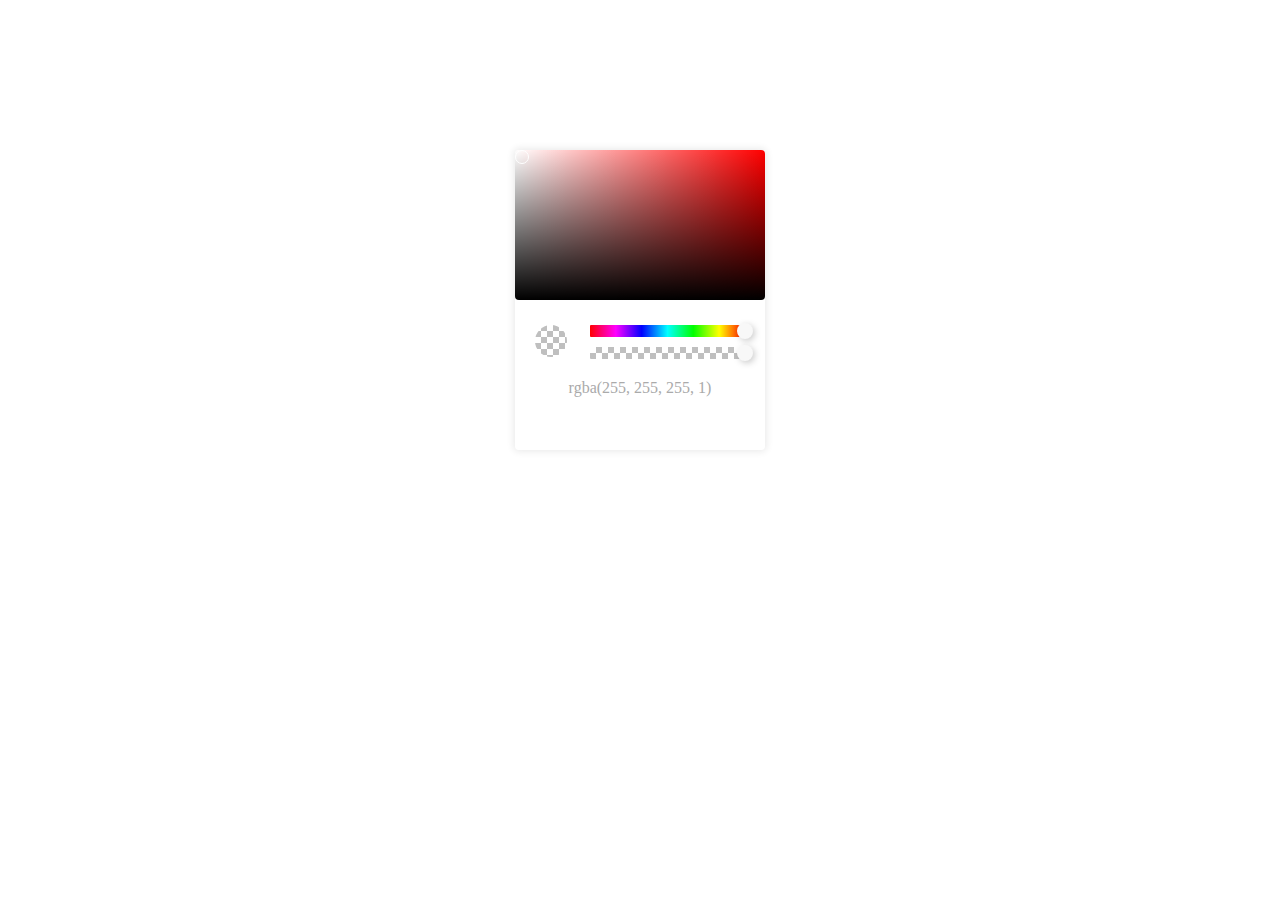
==== 调色盘小工具/index.html @ 94c4a452 "feat: add palette style" ====
<!DOCTYPE html>
<html lang="en">
<head>
    <meta charset="UTF-8">
    <meta name="viewport" content="width=device-width, initial-scale=1.0">
    <meta http-equiv="X-UA-Compatible" content="ie=edge">
    <title>Proxy</title>
    <link rel="stylesheet" href="./index.css">
</head>

<body>
<div class="wrapper">
    <div class="color-picker">
        <div class="color-indicator"></div>
    </div>
<!--     hover to paste-->
    <div class="preview"></div>
    <div class="hue-slider palette" name="hue">
        <div class="slider-indicator" name="hue"></div>
    </div>
    <div class="alpha-slider palette" name="alpha">
        <div class="slider-indicator" name="alpha"></div>
    </div>
    <div class="result">rgba(255, 255, 255, 1)</div>
</div>
<script src="./proxy.js"></script>
<script src="./drag.js"></script>
<!--<div id="template">Hello,{{name}}</div>-->
</body>
<script>
    const palettes = Array.prototype.slice.call(document.querySelectorAll('.palette'));
    const sliders = Array.prototype.slice.call(document.querySelectorAll('.slider-indicator'));
    const picker = document.querySelector('.color-picker');
    const indicator = document.querySelector('.color-indicator');
    const contexts = palettes.map((context) => {
        const name = context.getAttribute('name');
        const dragger = sliders.filter(ele => ele.getAttribute('name') === name)[0];

        return new DragContext({
            $context: context,
            $dragger: dragger,
            name,
            direction: 'horizontal',
            initX: 120
        });
    });

    const name = picker.getAttribute('name');
    const context = new DragContext({
        $context: picker,
        $dragger: indicator,
        name,
        direction: 'both'
    })
</script>
<!--<script>-->
<!--    // 收集依赖-->
<!--    let colorPattern = reactive({-->
<!--        r: 0,-->
<!--        g: 0,-->
<!--        b: 0-->
<!--    });-->

<!--    // 收集依赖对应的 callback-->
<!--    effect(() => {-->
<!--        document.getElementById("r").value = colorPattern.r;-->
<!--    });-->

<!--    effect(() => {-->
<!--        document.getElementById("g").value = colorPattern.g;-->
<!--    });-->

<!--    effect(() => {-->
<!--        document.getElementById("b").value = colorPattern.b;-->
<!--    });-->

<!--    effect(() => {-->
<!--        document.getElementById('color-pattern').style.background = `rgb(${colorPattern.r}, ${colorPattern.g}, ${colorPattern.b})`;-->
<!--    });-->

<!--    effect(() => {-->
<!--        document.getElementById("result").value = `${colorPattern.r}, ${colorPattern.g}, ${colorPattern.b}`;-->
<!--    });-->

<!--    document.getElementById('r').addEventListener('input', event => {-->
<!--        colorPattern.r = event.target.value;-->
<!--    });-->

<!--    document.getElementById('g').addEventListener('input', event => {-->
<!--        colorPattern.g = event.target.value;-->
<!--    });-->

<!--    document.getElementById('b').addEventListener('input', event => {-->
<!--        colorPattern.b = event.target.value;-->
<!--    });-->
<!--</script>-->

<!--<script>-->
<!--    let reactivities = new Map();-->

<!--    let handlers = new Map();-->
<!--    let usedReactivities = [];-->
<!--    function reactive(obj) {-->
<!--        if (reactivities.has(obj)) {-->
<!--            return reactivities.get(obj);-->
<!--        }-->
<!--        let proxy = new Proxy(obj, {-->
<!--            get(obj, prop) {-->
<!--                usedReactivities.push([obj, prop]);-->
<!--                if (typeof obj[prop] == "object") {-->
<!--                    return reactive(obj[prop]);-->
<!--                }-->
<!--                return obj[prop];-->
<!--            },-->
<!--            set(obj, prop, val) {-->
<!--                obj[prop] = val;-->
<!--                if (handlers.get(obj) && handlers.get(obj).get(prop)) {-->
<!--                    for (let handler of handlers.get(obj).get(prop)) {-->
<!--                        handler();-->
<!--                    }-->
<!--                }-->
<!--                return obj[prop];-->
<!--            },-->
<!--        });-->
<!--        reactivities.set(obj, proxy);-->
<!--        reactivities.set(proxy, proxy);-->
<!--        return proxy;-->
<!--    }-->

<!--    function effect(handler) {-->
<!--        usedReactivities = [];-->
<!--        handler();-->
<!--        for (let usedReactivity of usedReactivities) {-->
<!--            let [obj, prop] = usedReactivity;-->
<!--            if (!handlers.get(obj)) {-->
<!--                handlers.set(obj, new Map());-->
<!--            }-->
<!--            if (!handlers.get(obj).get(prop)) {-->
<!--                handlers.get(obj).set(prop, []);-->
<!--            }-->

<!--            handlers.get(obj).get(prop).push(handler);-->
<!--        }-->
<!--    }-->

<!--    let range = document.createRange();-->
<!--    let template = document.getElementById("template");-->
<!--    range.setStart(template.childNodes[0], 6);-->
<!--    range.setEnd(template.childNodes[0], 14);-->

<!--    let data = reactive({ name: "world" });-->
<!--    effect(() => {-->
<!--        range.extractContents();-->
<!--        range.insertNode(document.createTextNode(data.name));-->
<!--    });-->
<!--</script>-->
</html>
---- 调色盘小工具/index.css ----
html,
body {
    margin: 0;
}


.wrapper {
    margin: 150px auto;
    box-shadow: 0 0 7px 2px rgba(0,0,0,.08);
    border-radius: 4px;
    width: 250px;
    height: 300px;
}

.color-picker {
    position: relative;
    margin-bottom: 25px;
    border-radius: inherit;
    height: 150px;
    background: linear-gradient(to bottom, rgba(0, 0, 0, 0), rgba(0, 0, 0, 1)), linear-gradient(to left, rgba(0, 0, 0, 0), rgba(255, 255, 255, 1));
    background-color: red;
}

.color-indicator {
    position: absolute;
    /*left: -6px;*/
    /*top: -6px;*/
    width: 12px;
    height: 12px;
    /*transform: translate(-6px, -6px);*/
    border-radius: 50%;
    border: 1px solid white;
}

.preview {
    float: left;
    margin-left: 20px;
    border-radius: 50%;
    width: 32px;
    height: 32px;
    background: linear-gradient(45deg, rgba(0, 0, 0, .25) 25%,
        transparent 0, transparent 75%, rgba(0, 0, 0, .25) 0) 0 0 / 12px 12px,
        linear-gradient(45deg, rgba(0, 0, 0, .25) 25%, transparent 0, transparent 75%, rgba(0, 0, 0, .25) 0) 6px 6px / 12px 12px;
    background-color: rgba(255, 255, 255, .5);
}

.palette {
    position: relative;
    margin-left: 75px;
    margin-bottom: 10px;
    border-radius: 1px;
    width: 155px;
    height: 12px;
    background: darkblue;
}

.palette + .palette {
    margin-bottom: 20px;
}

.result {
    text-align: center;
    color: #aaa;
}

.hue-slider {
    background: linear-gradient(to right,
        hsl(0, 100%, 50%) 0%,
        hsl(330, 100%, 50%) 8.33%,
        hsl(300, 100%, 50%) 16.67%,
        hsl(270, 100%, 50%) 25%,
        hsl(240, 100%, 50%) 33.33%,
        hsl(210, 100%, 50%) 41.67%,
        hsl(180, 100%, 50%) 50%,
        hsl(150, 100%, 50%) 58.33%,
        hsl(120, 100%, 50%) 66.67%,
        hsl(90, 100%, 50%) 75%,
        hsl(60, 100%, 50%) 83.33%,
        hsl(30, 100%, 50%) 91.67%,
        hsl(0, 100%, 50%) 100%
    );
}

.alpha-slider {
    background: linear-gradient(45deg, rgba(0, 0, 0, .25) 25%,
        transparent 0, transparent 75%, rgba(0, 0, 0, .25) 0) 0 0 / 12px 12px,
        linear-gradient(45deg, rgba(0, 0, 0, .25) 25%, transparent 0, transparent 75%, rgba(0, 0, 0, .25) 0) 6px 6px / 12px 12px;
    background-color: rgba(255, 255, 255, .5);
}

.slider-indicator {
    position: relative;
    left: -8px;
    top: -2px;
    width: 16px;
    height: 16px;
    border-radius: 50%;
    transform: translateX(155px);
    background: rgb(248, 248, 248);
    filter: drop-shadow(2px 2px 3px rgba(0, 0, 0, .2));
}
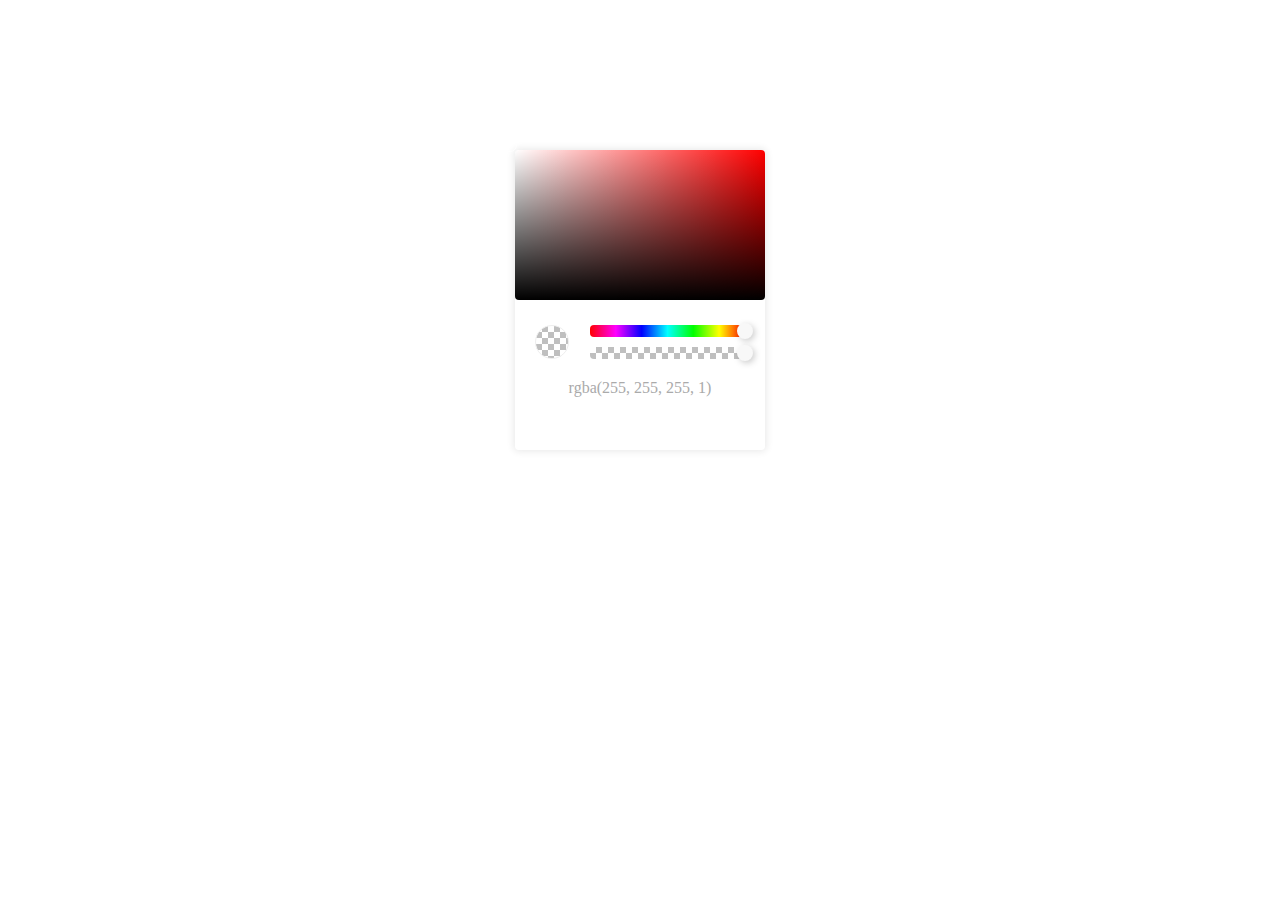
==== commit 5e1c8cc4: "feat: 调色器基本完成、全局方法调用方式修改" ====
--- a/调色盘小工具/index.html
+++ b/调色盘小工具/index.html
@@ -10,8 +10,8 @@
 
 <body>
 <div class="wrapper">
-    <div class="color-picker">
-        <div class="color-indicator"></div>
+    <div class="color-picker" name="palette">
+        <div class="color-indicator" name="palette"></div>
     </div>
 <!--     hover to paste-->
     <div class="preview"></div>
@@ -22,136 +22,60 @@
         <div class="slider-indicator" name="alpha"></div>
     </div>
     <div class="result">rgba(255, 255, 255, 1)</div>
+<!--    TODO 动态模版-->
+<!--<div id="template">Hello,{{name}}</div>-->
 </div>
-<script src="./proxy.js"></script>
-<script src="./drag.js"></script>
-<!--<div id="template">Hello,{{name}}</div>-->
+<!--<script src="./proxy.js"></script>-->
 </body>
-<script>
-    const palettes = Array.prototype.slice.call(document.querySelectorAll('.palette'));
-    const sliders = Array.prototype.slice.call(document.querySelectorAll('.slider-indicator'));
-    const picker = document.querySelector('.color-picker');
-    const indicator = document.querySelector('.color-indicator');
-    const contexts = palettes.map((context) => {
-        const name = context.getAttribute('name');
-        const dragger = sliders.filter(ele => ele.getAttribute('name') === name)[0];
+<script type="module">
+    import { DragContext } from './drag.js';
+    import { StyleRender } from './render.js';
 
-        return new DragContext({
-            $context: context,
-            $dragger: dragger,
+    const doms = {};
+    const dragContexts = [];
+
+    kickPicker();
+    kickSliders();
+    StyleRender.getInstance(doms, dragContexts);
+
+    function kickPicker () {
+        // 获取色盘有关节点并缓存
+        const picker = document.querySelector('.color-picker');
+        const indicator = document.querySelector('.color-indicator');
+        doms.picker = picker;
+        doms.indicator = indicator;
+
+        const name = picker.getAttribute('name');
+        const context = new DragContext({
+            context: picker,
+            dragger: indicator,
             name,
-            direction: 'horizontal',
-            initX: 120
+            direction: 'both'
+        })
+
+        dragContexts.push(context);
+    }
+
+    function kickSliders () {
+        const palettes = Array.prototype.slice.call(document.querySelectorAll('.palette'));
+        const sliders = Array.prototype.slice.call(document.querySelectorAll('.slider-indicator'));
+        doms.palettes = palettes;
+        doms.sliders = sliders;
+
+        const contexts = palettes.map((context) => {
+            const name = context.getAttribute('name');
+            const dragger = sliders.filter(ele => ele.getAttribute('name') === name)[0];
+
+            return new DragContext({
+                context,
+                dragger,
+                name,
+                direction: 'horizontal',
+                initX: 120
+            });
         });
-    });
 
-    const name = picker.getAttribute('name');
-    const context = new DragContext({
-        $context: picker,
-        $dragger: indicator,
-        name,
-        direction: 'both'
-    })
+        dragContexts.push(...contexts);
+    }
 </script>
-<!--<script>-->
-<!--    // 收集依赖-->
-<!--    let colorPattern = reactive({-->
-<!--        r: 0,-->
-<!--        g: 0,-->
-<!--        b: 0-->
-<!--    });-->
-
-<!--    // 收集依赖对应的 callback-->
-<!--    effect(() => {-->
-<!--        document.getElementById("r").value = colorPattern.r;-->
-<!--    });-->
-
-<!--    effect(() => {-->
-<!--        document.getElementById("g").value = colorPattern.g;-->
-<!--    });-->
-
-<!--    effect(() => {-->
-<!--        document.getElementById("b").value = colorPattern.b;-->
-<!--    });-->
-
-<!--    effect(() => {-->
-<!--        document.getElementById('color-pattern').style.background = `rgb(${colorPattern.r}, ${colorPattern.g}, ${colorPattern.b})`;-->
-<!--    });-->
-
-<!--    effect(() => {-->
-<!--        document.getElementById("result").value = `${colorPattern.r}, ${colorPattern.g}, ${colorPattern.b}`;-->
-<!--    });-->
-
-<!--    document.getElementById('r').addEventListener('input', event => {-->
-<!--        colorPattern.r = event.target.value;-->
-<!--    });-->
-
-<!--    document.getElementById('g').addEventListener('input', event => {-->
-<!--        colorPattern.g = event.target.value;-->
-<!--    });-->
-
-<!--    document.getElementById('b').addEventListener('input', event => {-->
-<!--        colorPattern.b = event.target.value;-->
-<!--    });-->
-<!--</script>-->
-
-<!--<script>-->
-<!--    let reactivities = new Map();-->
-
-<!--    let handlers = new Map();-->
-<!--    let usedReactivities = [];-->
-<!--    function reactive(obj) {-->
-<!--        if (reactivities.has(obj)) {-->
-<!--            return reactivities.get(obj);-->
-<!--        }-->
-<!--        let proxy = new Proxy(obj, {-->
-<!--            get(obj, prop) {-->
-<!--                usedReactivities.push([obj, prop]);-->
-<!--                if (typeof obj[prop] == "object") {-->
-<!--                    return reactive(obj[prop]);-->
-<!--                }-->
-<!--                return obj[prop];-->
-<!--            },-->
-<!--            set(obj, prop, val) {-->
-<!--                obj[prop] = val;-->
-<!--                if (handlers.get(obj) && handlers.get(obj).get(prop)) {-->
-<!--                    for (let handler of handlers.get(obj).get(prop)) {-->
-<!--                        handler();-->
-<!--                    }-->
-<!--                }-->
-<!--                return obj[prop];-->
-<!--            },-->
-<!--        });-->
-<!--        reactivities.set(obj, proxy);-->
-<!--        reactivities.set(proxy, proxy);-->
-<!--        return proxy;-->
-<!--    }-->
-
-<!--    function effect(handler) {-->
-<!--        usedReactivities = [];-->
-<!--        handler();-->
-<!--        for (let usedReactivity of usedReactivities) {-->
-<!--            let [obj, prop] = usedReactivity;-->
-<!--            if (!handlers.get(obj)) {-->
-<!--                handlers.set(obj, new Map());-->
-<!--            }-->
-<!--            if (!handlers.get(obj).get(prop)) {-->
-<!--                handlers.get(obj).set(prop, []);-->
-<!--            }-->
-
-<!--            handlers.get(obj).get(prop).push(handler);-->
-<!--        }-->
-<!--    }-->
-
-<!--    let range = document.createRange();-->
-<!--    let template = document.getElementById("template");-->
-<!--    range.setStart(template.childNodes[0], 6);-->
-<!--    range.setEnd(template.childNodes[0], 14);-->
-
-<!--    let data = reactive({ name: "world" });-->
-<!--    effect(() => {-->
-<!--        range.extractContents();-->
-<!--        range.insertNode(document.createTextNode(data.name));-->
-<!--    });-->
-<!--</script>-->
 </html>
--- a/调色盘小工具/index.css
+++ b/调色盘小工具/index.css
@@ -2,7 +2,6 @@
 body {
     margin: 0;
 }
-
 
 .wrapper {
     margin: 150px auto;
@@ -23,18 +22,20 @@
 
 .color-indicator {
     position: absolute;
-    /*left: -6px;*/
-    /*top: -6px;*/
+    left: -6px;
+    top: -6px;
     width: 12px;
     height: 12px;
-    /*transform: translate(-6px, -6px);*/
+    transform: translate(-6px, -6px);
     border-radius: 50%;
     border: 1px solid white;
+    cursor: pointer;
 }
 
 .preview {
     float: left;
     margin-left: 20px;
+    border: 1px solid #eee;
     border-radius: 50%;
     width: 32px;
     height: 32px;
@@ -48,10 +49,11 @@
     position: relative;
     margin-left: 75px;
     margin-bottom: 10px;
-    border-radius: 1px;
+    border-radius: 4px;
     width: 155px;
     height: 12px;
     background: darkblue;
+    cursor: pointer;
 }
 
 .palette + .palette {
@@ -64,19 +66,19 @@
 }
 
 .hue-slider {
-    background: linear-gradient(to right,
+    background: linear-gradient(to left,
         hsl(0, 100%, 50%) 0%,
-        hsl(330, 100%, 50%) 8.33%,
-        hsl(300, 100%, 50%) 16.67%,
-        hsl(270, 100%, 50%) 25%,
-        hsl(240, 100%, 50%) 33.33%,
-        hsl(210, 100%, 50%) 41.67%,
+        hsl(30, 100%, 50%) 8.33%,
+        hsl(60, 100%, 50%) 16.67%,
+        hsl(90, 100%, 50%) 25%,
+        hsl(120, 100%, 50%) 33.33%,
+        hsl(150, 100%, 50%) 41.67%,
         hsl(180, 100%, 50%) 50%,
-        hsl(150, 100%, 50%) 58.33%,
-        hsl(120, 100%, 50%) 66.67%,
-        hsl(90, 100%, 50%) 75%,
-        hsl(60, 100%, 50%) 83.33%,
-        hsl(30, 100%, 50%) 91.67%,
+        hsl(210, 100%, 50%) 58.33%,
+        hsl(240, 100%, 50%) 66.67%,
+        hsl(270, 100%, 50%) 75%,
+        hsl(300, 100%, 50%) 83.33%,
+        hsl(330, 100%, 50%) 91.67%,
         hsl(0, 100%, 50%) 100%
     );
 }
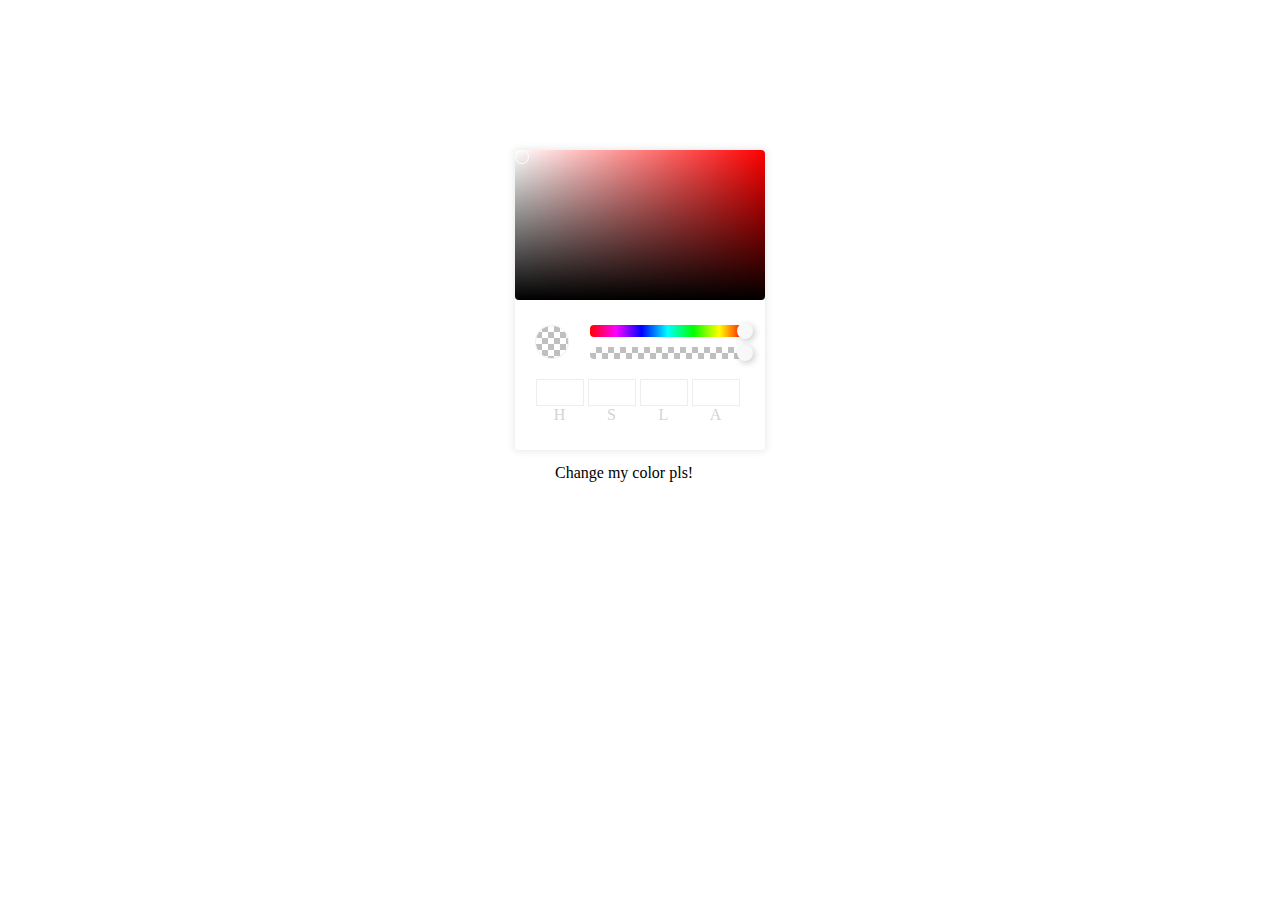
==== commit fb264367: "feat: 调色器逻辑完善" ====
--- a/调色盘小工具/index.html
+++ b/调色盘小工具/index.html
@@ -13,30 +13,53 @@
     <div class="color-picker" name="palette">
         <div class="color-indicator" name="palette"></div>
     </div>
-<!--     hover to paste-->
-    <div class="preview"></div>
+<!--    TODO hover to paste-->
+    <div class="preview">
+        <div class="hover"></div>
+    </div>
     <div class="hue-slider palette" name="hue">
         <div class="slider-indicator" name="hue"></div>
     </div>
     <div class="alpha-slider palette" name="alpha">
         <div class="slider-indicator" name="alpha"></div>
     </div>
-    <div class="result">rgba(255, 255, 255, 1)</div>
-<!--    TODO 动态模版-->
-<!--<div id="template">Hello,{{name}}</div>-->
+    <div class="result">
+        <div class="hsla">
+            <input type="text" name="H">
+            <input type="text" name="S">
+            <input type="text" name="L">
+            <input type="text" name="A">
+            <label>H</label>
+            <label>S</label>
+            <label>L</label>
+            <label>A</label>
+        </div>
+    </div>
+    <div class="sample">
+        Change my color pls!
+    </div>
 </div>
-<!--<script src="./proxy.js"></script>-->
 </body>
 <script type="module">
     import { DragContext } from './drag.js';
     import { StyleRender } from './render.js';
+    import { effect } from "./proxy.js";
 
     const doms = {};
     const dragContexts = [];
 
     kickPicker();
     kickSliders();
+    // 初始化
     StyleRender.getInstance(doms, dragContexts);
+
+    // 在类中注册响应变量，如果发生改变则执行该方法进行更新实现数据同步
+    effect(() => {
+        const hslaList = StyleRender.getInstance(doms, dragContexts).getHSL();
+        const hslaColor = `hsla(${hslaList[0]}, ${hslaList[1]}, ${hslaList[2]}, ${hslaList[3]})`;
+
+        document.getElementsByClassName('sample')[0].style.color = `${hslaColor}`;
+    })
 
     function kickPicker () {
         // 获取色盘有关节点并缓存
@@ -71,7 +94,7 @@
                 dragger,
                 name,
                 direction: 'horizontal',
-                initX: 120
+                initX: 155
             });
         });
 
--- a/调色盘小工具/index.css
+++ b/调色盘小工具/index.css
@@ -16,17 +16,16 @@
     margin-bottom: 25px;
     border-radius: inherit;
     height: 150px;
-    background: linear-gradient(to bottom, rgba(0, 0, 0, 0), rgba(0, 0, 0, 1)), linear-gradient(to left, rgba(0, 0, 0, 0), rgba(255, 255, 255, 1));
+    background:
+            linear-gradient(to bottom, rgba(0, 0, 0, 0), rgba(0, 0, 0, 1)),
+            linear-gradient(to left, rgba(0, 0, 0, 0), rgba(255, 255, 255, 1));
     background-color: red;
 }
 
 .color-indicator {
     position: absolute;
-    left: -6px;
-    top: -6px;
     width: 12px;
     height: 12px;
-    transform: translate(-6px, -6px);
     border-radius: 50%;
     border: 1px solid white;
     cursor: pointer;
@@ -39,11 +38,24 @@
     border-radius: 50%;
     width: 32px;
     height: 32px;
-    background: linear-gradient(45deg, rgba(0, 0, 0, .25) 25%,
-        transparent 0, transparent 75%, rgba(0, 0, 0, .25) 0) 0 0 / 12px 12px,
-        linear-gradient(45deg, rgba(0, 0, 0, .25) 25%, transparent 0, transparent 75%, rgba(0, 0, 0, .25) 0) 6px 6px / 12px 12px;
+    background:
+            linear-gradient(45deg, rgba(0, 0, 0, .25) 25%, transparent 0, transparent 75%, rgba(0, 0, 0, .25) 0) 0 0 / 12px 12px,
+            linear-gradient(45deg, rgba(0, 0, 0, .25) 25%, transparent 0, transparent 75%, rgba(0, 0, 0, .25) 0) 6px 6px / 12px 12px;
     background-color: rgba(255, 255, 255, .5);
+    cursor: pointer;
 }
+
+/* TODO hover to paste */
+/*.hover {*/
+/*    position: relative;*/
+/*    height: 100%;*/
+/*    border-radius: 50%;*/
+/*    background: transparent;*/
+/*}*/
+
+/*.hover:hover {*/
+/*    background: rgba(0, 0, 0, .4);*/
+/*}*/
 
 .palette {
     position: relative;
@@ -60,9 +72,28 @@
     margin-bottom: 20px;
 }
 
-.result {
+.result > .hsla {
+    margin: 10px auto;
+    width: 209px;
+    color: #d6d3d3;
+}
+
+.result > .hsla > input {
+    padding: 5px 6px;
+    border-radius: 0;
+    border: 1px solid #eee;
+    width: 34px;
     text-align: center;
-    color: #aaa;
+}
+
+.result > .hsla > label {
+    display: inline-block;
+    text-align: center;
+    width: 48px;
+}
+
+.sample {
+    margin: 40px;
 }
 
 .hue-slider {
@@ -84,9 +115,9 @@
 }
 
 .alpha-slider {
-    background: linear-gradient(45deg, rgba(0, 0, 0, .25) 25%,
-        transparent 0, transparent 75%, rgba(0, 0, 0, .25) 0) 0 0 / 12px 12px,
-        linear-gradient(45deg, rgba(0, 0, 0, .25) 25%, transparent 0, transparent 75%, rgba(0, 0, 0, .25) 0) 6px 6px / 12px 12px;
+    background:
+            linear-gradient(45deg, rgba(0, 0, 0, .25) 25%, transparent 0, transparent 75%, rgba(0, 0, 0, .25) 0) 0 0 / 12px 12px,
+            linear-gradient(45deg, rgba(0, 0, 0, .25) 25%, transparent 0, transparent 75%, rgba(0, 0, 0, .25) 0) 6px 6px / 12px 12px;
     background-color: rgba(255, 255, 255, .5);
 }
 
